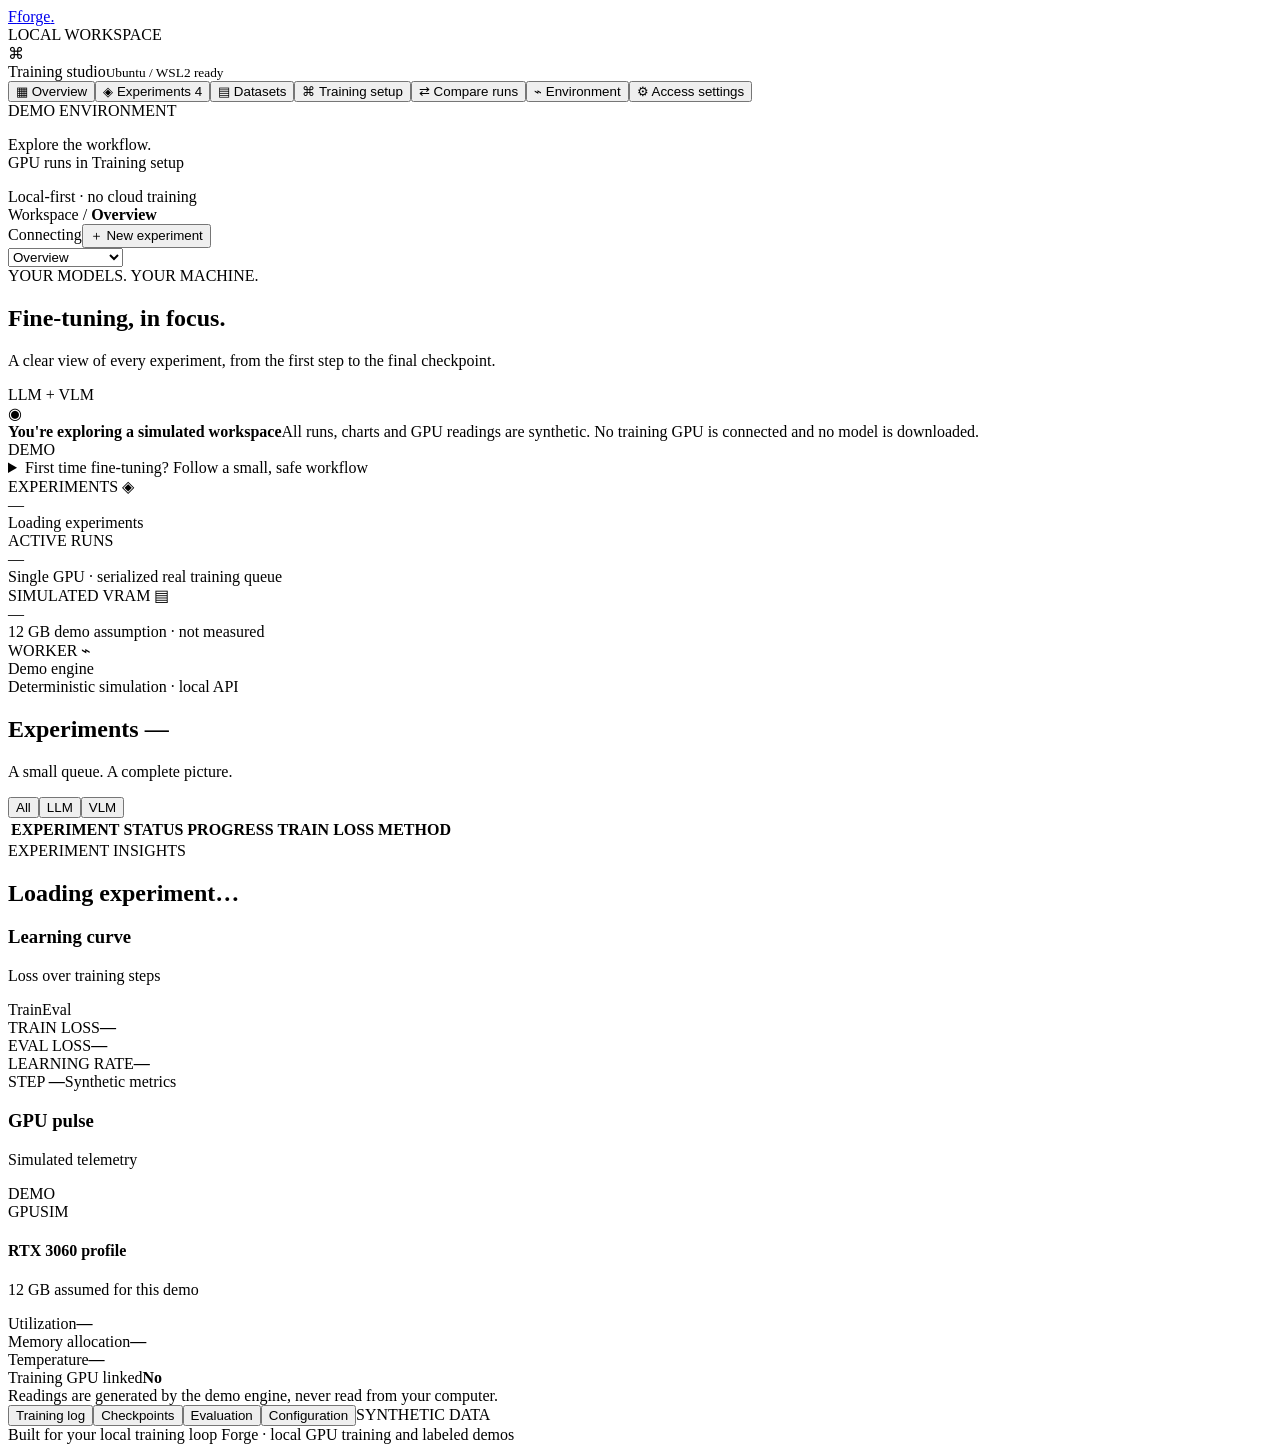
==== static/index.html @ a108afd8 "Align main installation and preserve keyboard focus during refresh" ====
<!DOCTYPE html>
<html lang="en">
<head><meta charset="UTF-8"><meta name="viewport" content="width=device-width,initial-scale=1"><title>Forge Fine-tuning Dashboard</title><link rel="stylesheet" href="/style.css"><script src="/i18n.js" defer></script><script src="/app.js" defer></script><script src="/workspace.js" defer></script><script src="/training.js" defer></script></head>
<body>
<div class="app">
<aside class="sidebar"><a class="brand" href="/" aria-label="Forge home"><span class="brandmark">F</span><span>forge<span class="brand-dot">.</span></span></a><div class="workspace-label">LOCAL WORKSPACE</div><div class="workspace"><span class="machine-icon">⌘</span><div>Training studio<small>Ubuntu / WSL2 ready</small></div><span class="tiny-dot"></span></div><nav aria-label="Primary navigation"><button class="nav-item active" data-nav="overview"><span>▦</span> Overview</button><button class="nav-item" data-nav="runs"><span>◈</span> Experiments <span class="nav-count" id="nav-count">4</span></button><button class="nav-item" data-nav="datasets"><span>▤</span> Datasets</button><button class="nav-item" data-nav="recipes"><span>⌘</span> Training setup</button><button class="nav-item" data-nav="compare"><span>⇄</span> Compare runs</button><button class="nav-item" data-nav="environment"><span>⌁</span> Environment</button><button class="nav-item" data-nav="settings"><span>⚙</span> Access settings</button></nav><div class="sidebar-bottom"><div class="demo-tag">DEMO ENVIRONMENT</div><p>Explore the workflow.<br>GPU runs in Training setup</p><div class="local-badge"><span class="tiny-dot"></span> Local-first · no cloud training</div></div></aside>
<main>
<header class="topbar"><div class="breadcrumbs">Workspace <span>/</span> <strong>Overview</strong></div><div class="topbar-right"><span class="connection" id="connection"><i></i> Connecting</span><button id="new-run" class="button primary"><span>＋</span> New experiment</button></div></header>
<div class="content"><div class="mobile-nav" aria-label="Workspace views"><select id="mobile-view" aria-label="Workspace views"><option value="overview">Overview</option><option value="runs">Experiments</option><option value="datasets">Datasets</option><option value="recipes">Training setup</option><option value="compare">Compare runs</option><option value="environment">Environment</option><option value="settings">Access settings</option></select></div>
<section class="page-heading"><div><div class="eyebrow">YOUR MODELS. YOUR MACHINE.</div><h1>Fine-tuning, in focus<span>.</span></h1><p>A clear view of every experiment, from the first step to the final checkpoint.</p></div><div class="heading-badge">LLM <span>+</span> VLM</div></section>
<div class="demo-notice" role="note"><span class="notice-icon">◉</span><div><strong>You're exploring a simulated workspace</strong><span>All runs, charts and GPU readings are synthetic. No training GPU is connected and no model is downloaded.</span></div><span class="pill demo">DEMO</span></div>
<div id="workspace-alerts" class="workspace-alerts" hidden></div>
<details class="beginner-guide"><summary>First time fine-tuning? Follow a small, safe workflow</summary><div class="guided-steps"><button data-guide-view="datasets"><b>01 · Data</b><span>Validate a few JSONL examples</span></button><button data-guide-view="recipes"><b>02 · Model</b><span>Pick a small compatible label</span></button><button data-guide-view="recipes"><b>03 · Config</b><span>Use a preset and dry-run</span></button><button data-guide-view="runs"><b>04 · Run</b><span>Try the synthetic queue</span></button><button data-guide-view="compare"><b>05 · Evaluate</b><span>Compare demo eval loss</span></button></div><p>Save and split a dataset, then use Training setup to launch an installed local GPU recipe. Demo experiments remain synthetic.</p></details>
<section class="summary-grid" aria-label="Workspace summary"><article class="summary-card"><div class="card-label">EXPERIMENTS <span>◈</span></div><div class="summary-number" id="summary-total">—</div><div class="card-caption" id="summary-caption">Loading experiments</div></article><article class="summary-card"><div class="card-label">ACTIVE RUNS <span class="live-dot"></span></div><div class="summary-number" id="summary-active">—</div><div class="card-caption">Single GPU · serialized real training queue</div></article><article class="summary-card"><div class="card-label"><span id="gpu-source-label">SIMULATED VRAM</span> <span>▤</span></div><div class="summary-number" id="summary-vram">—</div><div class="meter"><span id="vram-bar"></span></div><div class="card-caption"><span id="gpu-source-caption">12 GB demo assumption · not measured</span></div></article><article class="summary-card"><div class="card-label">WORKER <span>⌁</span></div><div class="summary-number worker-value">Demo engine</div><div class="card-caption"><span class="tiny-dot"></span> <span id="worker-caption">Deterministic simulation · local API</span></div></article></section>
<section class="experiments panel" id="experiments"><div class="panel-heading"><div><h2>Experiments <span id="experiment-count" class="count-badge">—</span></h2><p>A small queue. A complete picture.</p></div><div class="filter-group" role="group" aria-label="Filter experiments"><button class="filter active" data-filter="all">All</button><button class="filter" data-filter="LLM">LLM</button><button class="filter" data-filter="VLM">VLM</button></div></div><div class="runs-scroll"><table><thead><tr><th>EXPERIMENT</th><th>STATUS</th><th>PROGRESS</th><th>TRAIN LOSS</th><th>METHOD</th><th></th></tr></thead><tbody id="runs-body"></tbody></table></div><div id="no-runs" class="empty" hidden>No experiments in this view yet</div></section>
<section class="detail-area" id="run-detail" aria-label="Selected experiment">
<div class="detail-title"><div><div class="eyebrow">EXPERIMENT INSIGHTS</div><h2 id="selected-title">Loading experiment…</h2><p id="selected-subtitle"></p></div><div class="run-controls" id="run-controls"></div></div>
<div id="run-error" class="run-error" hidden></div>
<div class="detail-grid"><div class="panel loss-panel"><div class="chart-heading"><div><h3>Learning curve</h3><p>Loss over training steps</p></div><div class="legend"><span><i class="purple"></i>Train</span><span><i class="mint"></i>Eval</span></div></div><div class="chart-stats"><div><span>TRAIN LOSS</span><strong id="train-loss">—</strong></div><div><span>EVAL LOSS</span><strong id="eval-loss">—</strong></div><div><span>LEARNING RATE</span><strong id="learning-rate">—</strong></div></div><div id="loss-chart" class="chart" aria-label="Training and evaluation loss chart"></div><div class="chart-foot"><span>STEP <strong id="current-step">—</strong></span><span id="chart-context">Synthetic metrics</span></div></div><aside class="panel gpu-panel"><div class="chart-heading"><div><h3>GPU pulse</h3><p id="gpu-telemetry-label">Simulated telemetry</p></div><span class="pill demo small" id="gpu-mode">DEMO</span></div><div class="gpu-illustration"><div class="chip"><div class="chip-core">GPU<span id="gpu-chip-mode">SIM</span></div></div><div><h4 id="gpu-model-label">RTX 3060 profile</h4><p id="gpu-memory-note">12 GB assumed for this demo</p></div></div><div class="telemetry-row"><span>Utilization</span><strong id="gpu-util">—</strong></div><div class="meter telemetry-meter"><span id="gpu-util-bar"></span></div><div class="telemetry-row"><span>Memory allocation</span><strong id="gpu-memory">—</strong></div><div class="meter telemetry-meter mint-meter"><span id="gpu-memory-bar"></span></div><div class="gpu-footer"><div><span>Temperature</span><strong id="gpu-temp">—</strong></div><div><span>Training GPU linked</span><strong class="not-connected" id="gpu-linked">No</strong></div></div><div class="gpu-disclaimer" id="gpu-disclaimer">Readings are generated by the demo engine, never read from your computer.</div></aside></div>
<div class="panel run-data"><div class="tabs" role="tablist" aria-label="Experiment data"><button class="tab active" data-tab="logs" role="tab" aria-selected="true">Training log <span id="log-count"></span></button><button class="tab" data-tab="checkpoints" role="tab" aria-selected="false">Checkpoints</button><button class="tab" data-tab="evaluation" role="tab" aria-selected="false">Evaluation</button><button class="tab" data-tab="configuration" role="tab" aria-selected="false">Configuration</button><span class="data-badge">SYNTHETIC DATA</span></div><div id="tab-content" role="tabpanel" aria-labelledby="tab-logs" tabindex="0"></div></div>
</section>
<section id="workspace-view" class="panel feature-view" hidden></section>
<section id="worker-info" class="panel worker-info" hidden><h2>Connect a local worker</h2><p>Use the installed local CUDA worker from Training setup. Real runs report measured losses and save adapter checkpoints.</p><div class="worker-steps"><div><span>01</span><h3>Prepare locally</h3><p>Confirm VRAM, NVIDIA driver and CUDA support on the training computer.</p></div><div><span>02</span><h3>Use a typed adapter</h3><p>No shell command input. Restrict datasets and outputs to approved local roots.</p></div><div><span>03</span><h3>Keep access private</h3><p>Loopback by default. Authentication and authorization are required before any remote access.</p></div></div><p class="worker-planned">Local LLM/VLM LoRA and QLoRA training is supported. Remote workers and multi-GPU scheduling are not implemented.</p></section>
<footer>Built for your local training loop <span>Forge · local GPU training and labeled demos</span></footer>
</div></main></div>
<dialog id="run-dialog" aria-labelledby="run-dialog-title"><form id="run-form"><div class="modal-heading"><div><div class="eyebrow">NEW EXPERIMENT</div><h2 id="run-dialog-title">Make room for an idea.</h2></div><button type="button" class="icon-button" id="close-dialog" aria-label="Close dialog">×</button></div><p class="modal-note">Create a simulated run. This does not download a model or start real training.</p><label>Experiment name<input name="name" required maxlength="80" value="instruction-lora-v2"></label><div class="form-grid"><label>Model type<select name="kind"><option value="LLM">LLM · text</option><option value="VLM">VLM · vision + text</option></select></label><label>Base model<select name="model"><option value="demo/llm-3b">Demo LLM · 3B</option><option value="demo/llm-7b">Demo LLM · 7B</option><option value="demo/vlm-3b">Demo VLM · 3B</option></select></label></div><label>Dataset alias<input name="dataset" required value="synthetic-instructions" maxlength="120"><small>A label only. No files are accessed or uploaded.</small></label><div class="form-grid three"><label>Learning rate<input name="learning_rate" type="number" value="0.0002" min="0.0000001" max="0.1" step="any" required></label><label>Batch size<input name="batch_size" type="number" value="1" min="1" max="32" required></label><label>LoRA rank<input name="lora_rank" type="number" value="16" min="1" max="128" required></label><label>Epochs<input name="epochs" type="number" value="3" min="1" max="20" required></label><label>Grad. accumulation<input name="gradient_accumulation" type="number" value="8" min="1" max="128" required></label><label>Demo steps<input name="max_steps" type="number" value="300" min="10" max="2000" required></label></div><label>Demo scenario<select name="failure_mode"><option value="none">Normal completion</option><option value="oom">Simulated out-of-memory failure</option></select></label><div class="form-error" id="form-error" role="alert" hidden></div><div class="modal-footer"><button type="button" class="button secondary" id="cancel-dialog">Cancel</button><button class="button primary" type="submit">Create demo run <span>↗</span></button></div></form></dialog>
<dialog id="login-dialog" aria-labelledby="login-dialog-title"><form id="login-form"><div class="modal-heading"><div><div class="eyebrow">LOCAL WORKSPACE ACCESS</div><h2 id="login-dialog-title">Sign in to Forge.</h2></div><button type="button" id="close-login" class="icon-button" aria-label="Close sign-in">×</button></div><p class="modal-note">Initial admin/admin is for local setup only. LAN stays locked until the password is changed locally.</p><label>Username<input name="username" value="admin" autocomplete="username" required></label><label>Password<input name="password" type="password" autocomplete="current-password" required></label><div id="login-error" class="form-error" role="alert" hidden></div><div class="modal-footer"><button class="button primary" type="submit">Sign in</button></div></form></dialog>
<div id="toast" class="toast" role="status" hidden></div>
</body></html>
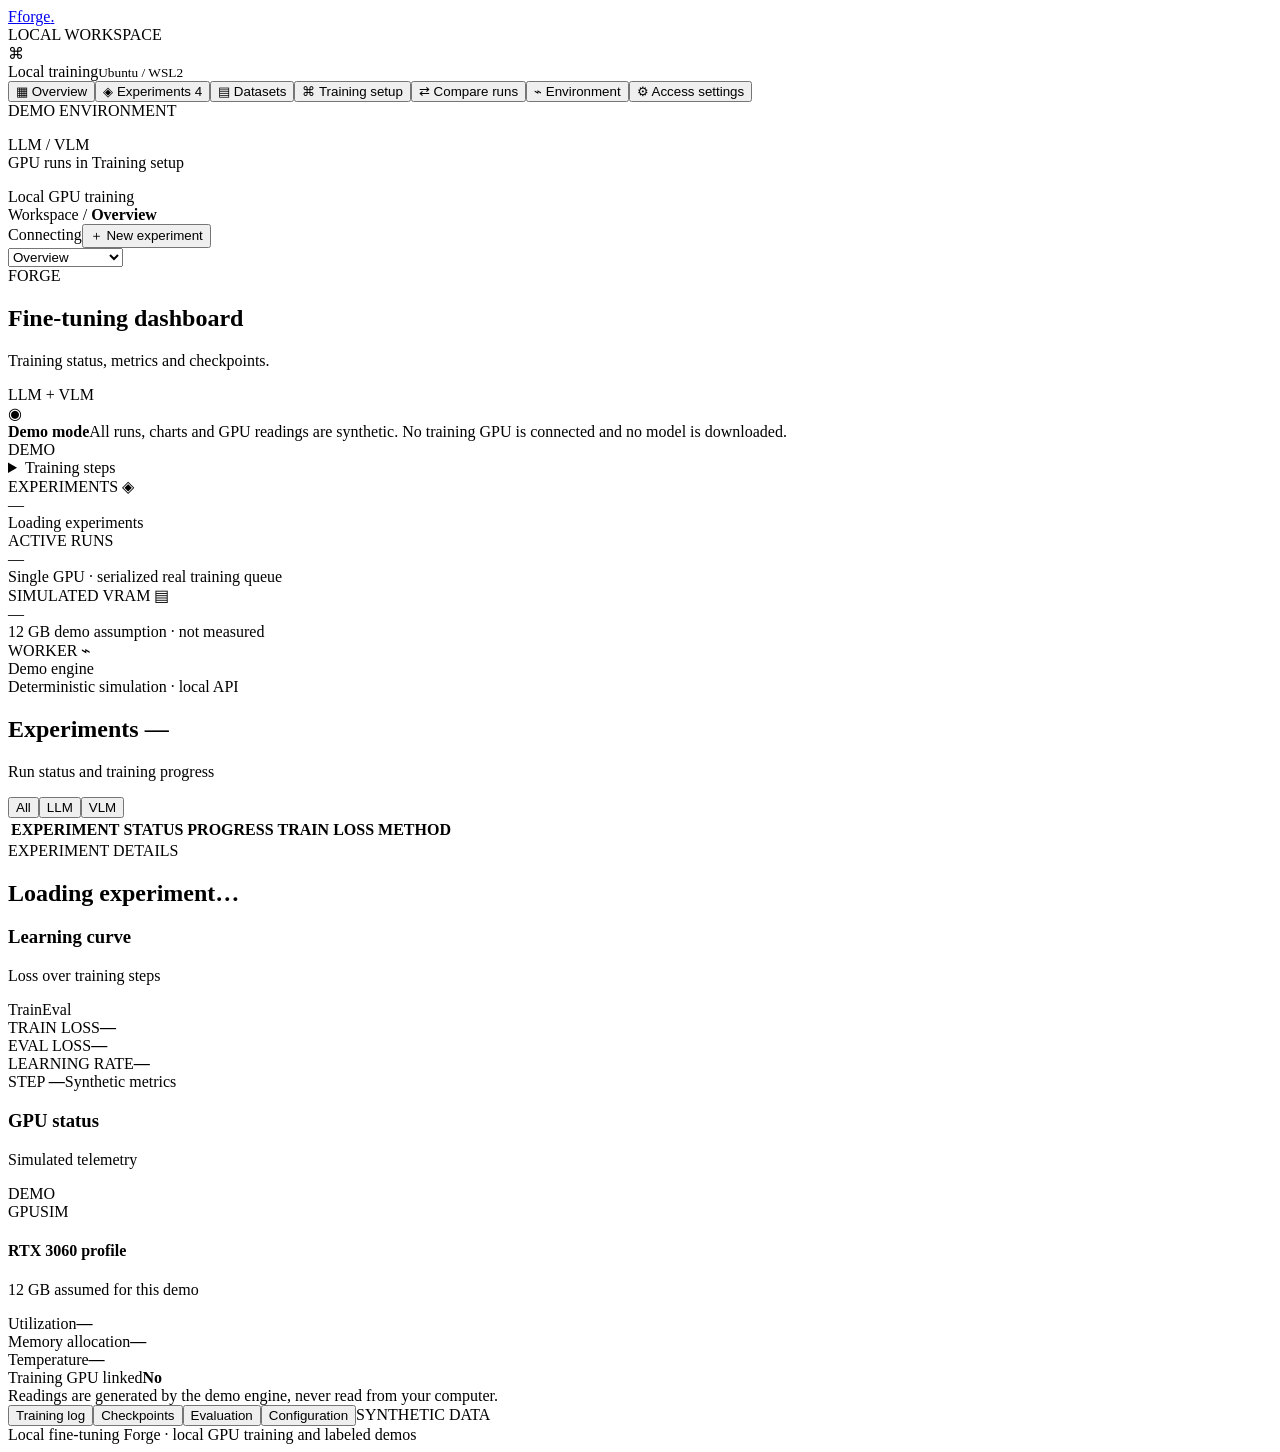
==== commit 69ad6b17: "Simplify dashboard labels and bilingual interface copy" ====
--- a/static/index.html
+++ b/static/index.html
@@ -3,27 +3,27 @@
 <head><meta charset="UTF-8"><meta name="viewport" content="width=device-width,initial-scale=1"><title>Forge Fine-tuning Dashboard</title><link rel="stylesheet" href="/style.css"><script src="/i18n.js" defer></script><script src="/app.js" defer></script><script src="/workspace.js" defer></script><script src="/training.js" defer></script></head>
 <body>
 <div class="app">
-<aside class="sidebar"><a class="brand" href="/" aria-label="Forge home"><span class="brandmark">F</span><span>forge<span class="brand-dot">.</span></span></a><div class="workspace-label">LOCAL WORKSPACE</div><div class="workspace"><span class="machine-icon">⌘</span><div>Training studio<small>Ubuntu / WSL2 ready</small></div><span class="tiny-dot"></span></div><nav aria-label="Primary navigation"><button class="nav-item active" data-nav="overview"><span>▦</span> Overview</button><button class="nav-item" data-nav="runs"><span>◈</span> Experiments <span class="nav-count" id="nav-count">4</span></button><button class="nav-item" data-nav="datasets"><span>▤</span> Datasets</button><button class="nav-item" data-nav="recipes"><span>⌘</span> Training setup</button><button class="nav-item" data-nav="compare"><span>⇄</span> Compare runs</button><button class="nav-item" data-nav="environment"><span>⌁</span> Environment</button><button class="nav-item" data-nav="settings"><span>⚙</span> Access settings</button></nav><div class="sidebar-bottom"><div class="demo-tag">DEMO ENVIRONMENT</div><p>Explore the workflow.<br>GPU runs in Training setup</p><div class="local-badge"><span class="tiny-dot"></span> Local-first · no cloud training</div></div></aside>
+<aside class="sidebar"><a class="brand" href="/" aria-label="Forge home"><span class="brandmark">F</span><span>forge<span class="brand-dot">.</span></span></a><div class="workspace-label">LOCAL WORKSPACE</div><div class="workspace"><span class="machine-icon">⌘</span><div>Local training<small>Ubuntu / WSL2</small></div><span class="tiny-dot"></span></div><nav aria-label="Primary navigation"><button class="nav-item active" data-nav="overview" aria-current="page"><span>▦</span> Overview</button><button class="nav-item" data-nav="runs"><span>◈</span> Experiments <span class="nav-count" id="nav-count">4</span></button><button class="nav-item" data-nav="datasets"><span>▤</span> Datasets</button><button class="nav-item" data-nav="recipes"><span>⌘</span> Training setup</button><button class="nav-item" data-nav="compare"><span>⇄</span> Compare runs</button><button class="nav-item" data-nav="environment"><span>⌁</span> Environment</button><button class="nav-item" data-nav="settings"><span>⚙</span> Access settings</button></nav><div class="sidebar-bottom"><div class="demo-tag">DEMO ENVIRONMENT</div><p>LLM / VLM<br>GPU runs in Training setup</p><div class="local-badge"><span class="tiny-dot"></span> Local GPU training</div></div></aside>
 <main>
 <header class="topbar"><div class="breadcrumbs">Workspace <span>/</span> <strong>Overview</strong></div><div class="topbar-right"><span class="connection" id="connection"><i></i> Connecting</span><button id="new-run" class="button primary"><span>＋</span> New experiment</button></div></header>
 <div class="content"><div class="mobile-nav" aria-label="Workspace views"><select id="mobile-view" aria-label="Workspace views"><option value="overview">Overview</option><option value="runs">Experiments</option><option value="datasets">Datasets</option><option value="recipes">Training setup</option><option value="compare">Compare runs</option><option value="environment">Environment</option><option value="settings">Access settings</option></select></div>
-<section class="page-heading"><div><div class="eyebrow">YOUR MODELS. YOUR MACHINE.</div><h1>Fine-tuning, in focus<span>.</span></h1><p>A clear view of every experiment, from the first step to the final checkpoint.</p></div><div class="heading-badge">LLM <span>+</span> VLM</div></section>
-<div class="demo-notice" role="note"><span class="notice-icon">◉</span><div><strong>You're exploring a simulated workspace</strong><span>All runs, charts and GPU readings are synthetic. No training GPU is connected and no model is downloaded.</span></div><span class="pill demo">DEMO</span></div>
+<section class="page-heading"><div><div class="eyebrow">FORGE</div><h1>Fine-tuning dashboard</h1><p>Training status, metrics and checkpoints.</p></div><div class="heading-badge">LLM <span>+</span> VLM</div></section>
+<div class="demo-notice" role="note"><span class="notice-icon">◉</span><div><strong>Demo mode</strong><span>All runs, charts and GPU readings are synthetic. No training GPU is connected and no model is downloaded.</span></div><span class="pill demo">DEMO</span></div>
 <div id="workspace-alerts" class="workspace-alerts" hidden></div>
-<details class="beginner-guide"><summary>First time fine-tuning? Follow a small, safe workflow</summary><div class="guided-steps"><button data-guide-view="datasets"><b>01 · Data</b><span>Validate a few JSONL examples</span></button><button data-guide-view="recipes"><b>02 · Model</b><span>Pick a small compatible label</span></button><button data-guide-view="recipes"><b>03 · Config</b><span>Use a preset and dry-run</span></button><button data-guide-view="runs"><b>04 · Run</b><span>Try the synthetic queue</span></button><button data-guide-view="compare"><b>05 · Evaluate</b><span>Compare demo eval loss</span></button></div><p>Save and split a dataset, then use Training setup to launch an installed local GPU recipe. Demo experiments remain synthetic.</p></details>
+<details class="beginner-guide"><summary>Training steps</summary><div class="guided-steps"><button data-guide-view="datasets"><b>01 · Data</b><span>Validate and split JSONL</span></button><button data-guide-view="recipes"><b>02 · Model</b><span>Select a model</span></button><button data-guide-view="recipes"><b>03 · Config</b><span>Configure and validate</span></button><button data-guide-view="runs"><b>04 · Run</b><span>View experiment status</span></button><button data-guide-view="compare"><b>05 · Evaluate</b><span>Compare validation loss</span></button></div><p>GPU training uses a saved, split dataset and an installed model. Demo runs use synthetic data.</p></details>
 <section class="summary-grid" aria-label="Workspace summary"><article class="summary-card"><div class="card-label">EXPERIMENTS <span>◈</span></div><div class="summary-number" id="summary-total">—</div><div class="card-caption" id="summary-caption">Loading experiments</div></article><article class="summary-card"><div class="card-label">ACTIVE RUNS <span class="live-dot"></span></div><div class="summary-number" id="summary-active">—</div><div class="card-caption">Single GPU · serialized real training queue</div></article><article class="summary-card"><div class="card-label"><span id="gpu-source-label">SIMULATED VRAM</span> <span>▤</span></div><div class="summary-number" id="summary-vram">—</div><div class="meter"><span id="vram-bar"></span></div><div class="card-caption"><span id="gpu-source-caption">12 GB demo assumption · not measured</span></div></article><article class="summary-card"><div class="card-label">WORKER <span>⌁</span></div><div class="summary-number worker-value">Demo engine</div><div class="card-caption"><span class="tiny-dot"></span> <span id="worker-caption">Deterministic simulation · local API</span></div></article></section>
-<section class="experiments panel" id="experiments"><div class="panel-heading"><div><h2>Experiments <span id="experiment-count" class="count-badge">—</span></h2><p>A small queue. A complete picture.</p></div><div class="filter-group" role="group" aria-label="Filter experiments"><button class="filter active" data-filter="all">All</button><button class="filter" data-filter="LLM">LLM</button><button class="filter" data-filter="VLM">VLM</button></div></div><div class="runs-scroll"><table><thead><tr><th>EXPERIMENT</th><th>STATUS</th><th>PROGRESS</th><th>TRAIN LOSS</th><th>METHOD</th><th></th></tr></thead><tbody id="runs-body"></tbody></table></div><div id="no-runs" class="empty" hidden>No experiments in this view yet</div></section>
+<section class="experiments panel" id="experiments"><div class="panel-heading"><div><h2>Experiments <span id="experiment-count" class="count-badge">—</span></h2><p>Run status and training progress</p></div><div class="filter-group" role="group" aria-label="Filter experiments"><button class="filter active" data-filter="all">All</button><button class="filter" data-filter="LLM">LLM</button><button class="filter" data-filter="VLM">VLM</button></div></div><div class="runs-scroll"><table><thead><tr><th>EXPERIMENT</th><th>STATUS</th><th>PROGRESS</th><th>TRAIN LOSS</th><th>METHOD</th><th></th></tr></thead><tbody id="runs-body"></tbody></table></div><div id="no-runs" class="empty" hidden>No experiments in this view yet</div></section>
 <section class="detail-area" id="run-detail" aria-label="Selected experiment">
-<div class="detail-title"><div><div class="eyebrow">EXPERIMENT INSIGHTS</div><h2 id="selected-title">Loading experiment…</h2><p id="selected-subtitle"></p></div><div class="run-controls" id="run-controls"></div></div>
+<div class="detail-title"><div><div class="eyebrow">EXPERIMENT DETAILS</div><h2 id="selected-title">Loading experiment…</h2><p id="selected-subtitle"></p></div><div class="run-controls" id="run-controls"></div></div>
 <div id="run-error" class="run-error" hidden></div>
-<div class="detail-grid"><div class="panel loss-panel"><div class="chart-heading"><div><h3>Learning curve</h3><p>Loss over training steps</p></div><div class="legend"><span><i class="purple"></i>Train</span><span><i class="mint"></i>Eval</span></div></div><div class="chart-stats"><div><span>TRAIN LOSS</span><strong id="train-loss">—</strong></div><div><span>EVAL LOSS</span><strong id="eval-loss">—</strong></div><div><span>LEARNING RATE</span><strong id="learning-rate">—</strong></div></div><div id="loss-chart" class="chart" aria-label="Training and evaluation loss chart"></div><div class="chart-foot"><span>STEP <strong id="current-step">—</strong></span><span id="chart-context">Synthetic metrics</span></div></div><aside class="panel gpu-panel"><div class="chart-heading"><div><h3>GPU pulse</h3><p id="gpu-telemetry-label">Simulated telemetry</p></div><span class="pill demo small" id="gpu-mode">DEMO</span></div><div class="gpu-illustration"><div class="chip"><div class="chip-core">GPU<span id="gpu-chip-mode">SIM</span></div></div><div><h4 id="gpu-model-label">RTX 3060 profile</h4><p id="gpu-memory-note">12 GB assumed for this demo</p></div></div><div class="telemetry-row"><span>Utilization</span><strong id="gpu-util">—</strong></div><div class="meter telemetry-meter"><span id="gpu-util-bar"></span></div><div class="telemetry-row"><span>Memory allocation</span><strong id="gpu-memory">—</strong></div><div class="meter telemetry-meter mint-meter"><span id="gpu-memory-bar"></span></div><div class="gpu-footer"><div><span>Temperature</span><strong id="gpu-temp">—</strong></div><div><span>Training GPU linked</span><strong class="not-connected" id="gpu-linked">No</strong></div></div><div class="gpu-disclaimer" id="gpu-disclaimer">Readings are generated by the demo engine, never read from your computer.</div></aside></div>
+<div class="detail-grid"><div class="panel loss-panel"><div class="chart-heading"><div><h3>Learning curve</h3><p>Loss over training steps</p></div><div class="legend"><span><i class="purple"></i>Train</span><span><i class="mint"></i>Eval</span></div></div><div class="chart-stats"><div><span>TRAIN LOSS</span><strong id="train-loss">—</strong></div><div><span>EVAL LOSS</span><strong id="eval-loss">—</strong></div><div><span>LEARNING RATE</span><strong id="learning-rate">—</strong></div></div><div id="loss-chart" class="chart" aria-label="Training and evaluation loss chart"></div><div class="chart-foot"><span>STEP <strong id="current-step">—</strong></span><span id="chart-context">Synthetic metrics</span></div></div><aside class="panel gpu-panel"><div class="chart-heading"><div><h3>GPU status</h3><p id="gpu-telemetry-label">Simulated telemetry</p></div><span class="pill demo small" id="gpu-mode">DEMO</span></div><div class="gpu-illustration"><div class="chip"><div class="chip-core">GPU<span id="gpu-chip-mode">SIM</span></div></div><div><h4 id="gpu-model-label">RTX 3060 profile</h4><p id="gpu-memory-note">12 GB assumed for this demo</p></div></div><div class="telemetry-row"><span>Utilization</span><strong id="gpu-util">—</strong></div><div class="meter telemetry-meter"><span id="gpu-util-bar"></span></div><div class="telemetry-row"><span>Memory allocation</span><strong id="gpu-memory">—</strong></div><div class="meter telemetry-meter mint-meter"><span id="gpu-memory-bar"></span></div><div class="gpu-footer"><div><span>Temperature</span><strong id="gpu-temp">—</strong></div><div><span>Training GPU linked</span><strong class="not-connected" id="gpu-linked">No</strong></div></div><div class="gpu-disclaimer" id="gpu-disclaimer">Readings are generated by the demo engine, never read from your computer.</div></aside></div>
 <div class="panel run-data"><div class="tabs" role="tablist" aria-label="Experiment data"><button class="tab active" data-tab="logs" role="tab" aria-selected="true">Training log <span id="log-count"></span></button><button class="tab" data-tab="checkpoints" role="tab" aria-selected="false">Checkpoints</button><button class="tab" data-tab="evaluation" role="tab" aria-selected="false">Evaluation</button><button class="tab" data-tab="configuration" role="tab" aria-selected="false">Configuration</button><span class="data-badge">SYNTHETIC DATA</span></div><div id="tab-content" role="tabpanel" aria-labelledby="tab-logs" tabindex="0"></div></div>
 </section>
 <section id="workspace-view" class="panel feature-view" hidden></section>
-<section id="worker-info" class="panel worker-info" hidden><h2>Connect a local worker</h2><p>Use the installed local CUDA worker from Training setup. Real runs report measured losses and save adapter checkpoints.</p><div class="worker-steps"><div><span>01</span><h3>Prepare locally</h3><p>Confirm VRAM, NVIDIA driver and CUDA support on the training computer.</p></div><div><span>02</span><h3>Use a typed adapter</h3><p>No shell command input. Restrict datasets and outputs to approved local roots.</p></div><div><span>03</span><h3>Keep access private</h3><p>Loopback by default. Authentication and authorization are required before any remote access.</p></div></div><p class="worker-planned">Local LLM/VLM LoRA and QLoRA training is supported. Remote workers and multi-GPU scheduling are not implemented.</p></section>
-<footer>Built for your local training loop <span>Forge · local GPU training and labeled demos</span></footer>
+<section id="worker-info" class="panel worker-info" hidden><h2>Local training worker</h2><p>Use the installed local CUDA worker from Training setup. Real runs report measured losses and save adapter checkpoints.</p><div class="worker-steps"><div><span>01</span><h3>GPU requirements</h3><p>Confirm VRAM, NVIDIA driver and CUDA support on the training computer.</p></div><div><span>02</span><h3>Dataset and output paths</h3><p>No shell command input. Restrict datasets and outputs to approved local roots.</p></div><div><span>03</span><h3>Access permissions</h3><p>Loopback by default. Authentication and authorization are required before any remote access.</p></div></div><p class="worker-planned">Local LLM/VLM LoRA and QLoRA training is supported. Remote workers and multi-GPU scheduling are not implemented.</p></section>
+<footer>Local fine-tuning <span>Forge · local GPU training and labeled demos</span></footer>
 </div></main></div>
-<dialog id="run-dialog" aria-labelledby="run-dialog-title"><form id="run-form"><div class="modal-heading"><div><div class="eyebrow">NEW EXPERIMENT</div><h2 id="run-dialog-title">Make room for an idea.</h2></div><button type="button" class="icon-button" id="close-dialog" aria-label="Close dialog">×</button></div><p class="modal-note">Create a simulated run. This does not download a model or start real training.</p><label>Experiment name<input name="name" required maxlength="80" value="instruction-lora-v2"></label><div class="form-grid"><label>Model type<select name="kind"><option value="LLM">LLM · text</option><option value="VLM">VLM · vision + text</option></select></label><label>Base model<select name="model"><option value="demo/llm-3b">Demo LLM · 3B</option><option value="demo/llm-7b">Demo LLM · 7B</option><option value="demo/vlm-3b">Demo VLM · 3B</option></select></label></div><label>Dataset alias<input name="dataset" required value="synthetic-instructions" maxlength="120"><small>A label only. No files are accessed or uploaded.</small></label><div class="form-grid three"><label>Learning rate<input name="learning_rate" type="number" value="0.0002" min="0.0000001" max="0.1" step="any" required></label><label>Batch size<input name="batch_size" type="number" value="1" min="1" max="32" required></label><label>LoRA rank<input name="lora_rank" type="number" value="16" min="1" max="128" required></label><label>Epochs<input name="epochs" type="number" value="3" min="1" max="20" required></label><label>Grad. accumulation<input name="gradient_accumulation" type="number" value="8" min="1" max="128" required></label><label>Demo steps<input name="max_steps" type="number" value="300" min="10" max="2000" required></label></div><label>Demo scenario<select name="failure_mode"><option value="none">Normal completion</option><option value="oom">Simulated out-of-memory failure</option></select></label><div class="form-error" id="form-error" role="alert" hidden></div><div class="modal-footer"><button type="button" class="button secondary" id="cancel-dialog">Cancel</button><button class="button primary" type="submit">Create demo run <span>↗</span></button></div></form></dialog>
-<dialog id="login-dialog" aria-labelledby="login-dialog-title"><form id="login-form"><div class="modal-heading"><div><div class="eyebrow">LOCAL WORKSPACE ACCESS</div><h2 id="login-dialog-title">Sign in to Forge.</h2></div><button type="button" id="close-login" class="icon-button" aria-label="Close sign-in">×</button></div><p class="modal-note">Initial admin/admin is for local setup only. LAN stays locked until the password is changed locally.</p><label>Username<input name="username" value="admin" autocomplete="username" required></label><label>Password<input name="password" type="password" autocomplete="current-password" required></label><div id="login-error" class="form-error" role="alert" hidden></div><div class="modal-footer"><button class="button primary" type="submit">Sign in</button></div></form></dialog>
+<dialog id="run-dialog" aria-labelledby="run-dialog-title"><form id="run-form"><div class="modal-heading"><div><div class="eyebrow">NEW EXPERIMENT</div><h2 id="run-dialog-title">New demo experiment</h2></div><button type="button" class="icon-button" id="close-dialog" aria-label="Close dialog">×</button></div><p class="modal-note">Create a simulated run. This does not download a model or start real training.</p><label>Experiment name<input name="name" required maxlength="80" value="instruction-lora-v2"></label><div class="form-grid"><label>Model type<select name="kind"><option value="LLM">LLM · text</option><option value="VLM">VLM · vision + text</option></select></label><label>Base model<select name="model"><option value="demo/llm-3b">Demo LLM · 3B</option><option value="demo/llm-7b">Demo LLM · 7B</option><option value="demo/vlm-3b">Demo VLM · 3B</option></select></label></div><label>Dataset alias<input name="dataset" required value="synthetic-instructions" maxlength="120"><small>A label only. No files are accessed or uploaded.</small></label><div class="form-grid three"><label>Learning rate<input name="learning_rate" type="number" value="0.0002" min="0.0000001" max="0.1" step="any" required></label><label>Batch size<input name="batch_size" type="number" value="1" min="1" max="32" required></label><label>LoRA rank<input name="lora_rank" type="number" value="16" min="1" max="128" required></label><label>Epochs<input name="epochs" type="number" value="3" min="1" max="20" required></label><label>Grad. accumulation<input name="gradient_accumulation" type="number" value="8" min="1" max="128" required></label><label>Demo steps<input name="max_steps" type="number" value="300" min="10" max="2000" required></label></div><label>Demo scenario<select name="failure_mode"><option value="none">Normal completion</option><option value="oom">Simulated out-of-memory failure</option></select></label><div class="form-error" id="form-error" role="alert" hidden></div><div class="modal-footer"><button type="button" class="button secondary" id="cancel-dialog">Cancel</button><button class="button primary" type="submit">Create demo run <span>↗</span></button></div></form></dialog>
+<dialog id="login-dialog" aria-labelledby="login-dialog-title"><form id="login-form"><div class="modal-heading"><div><div class="eyebrow">LOCAL WORKSPACE ACCESS</div><h2 id="login-dialog-title">Forge sign-in</h2></div><button type="button" id="close-login" class="icon-button" aria-label="Close sign-in">×</button></div><p class="modal-note">Initial admin/admin is for local setup only. LAN stays locked until the password is changed locally.</p><label>Username<input name="username" value="admin" autocomplete="username" required></label><label>Password<input name="password" type="password" autocomplete="current-password" required></label><div id="login-error" class="form-error" role="alert" hidden></div><div class="modal-footer"><button class="button primary" type="submit">Sign in</button></div></form></dialog>
 <div id="toast" class="toast" role="status" hidden></div>
 </body></html>
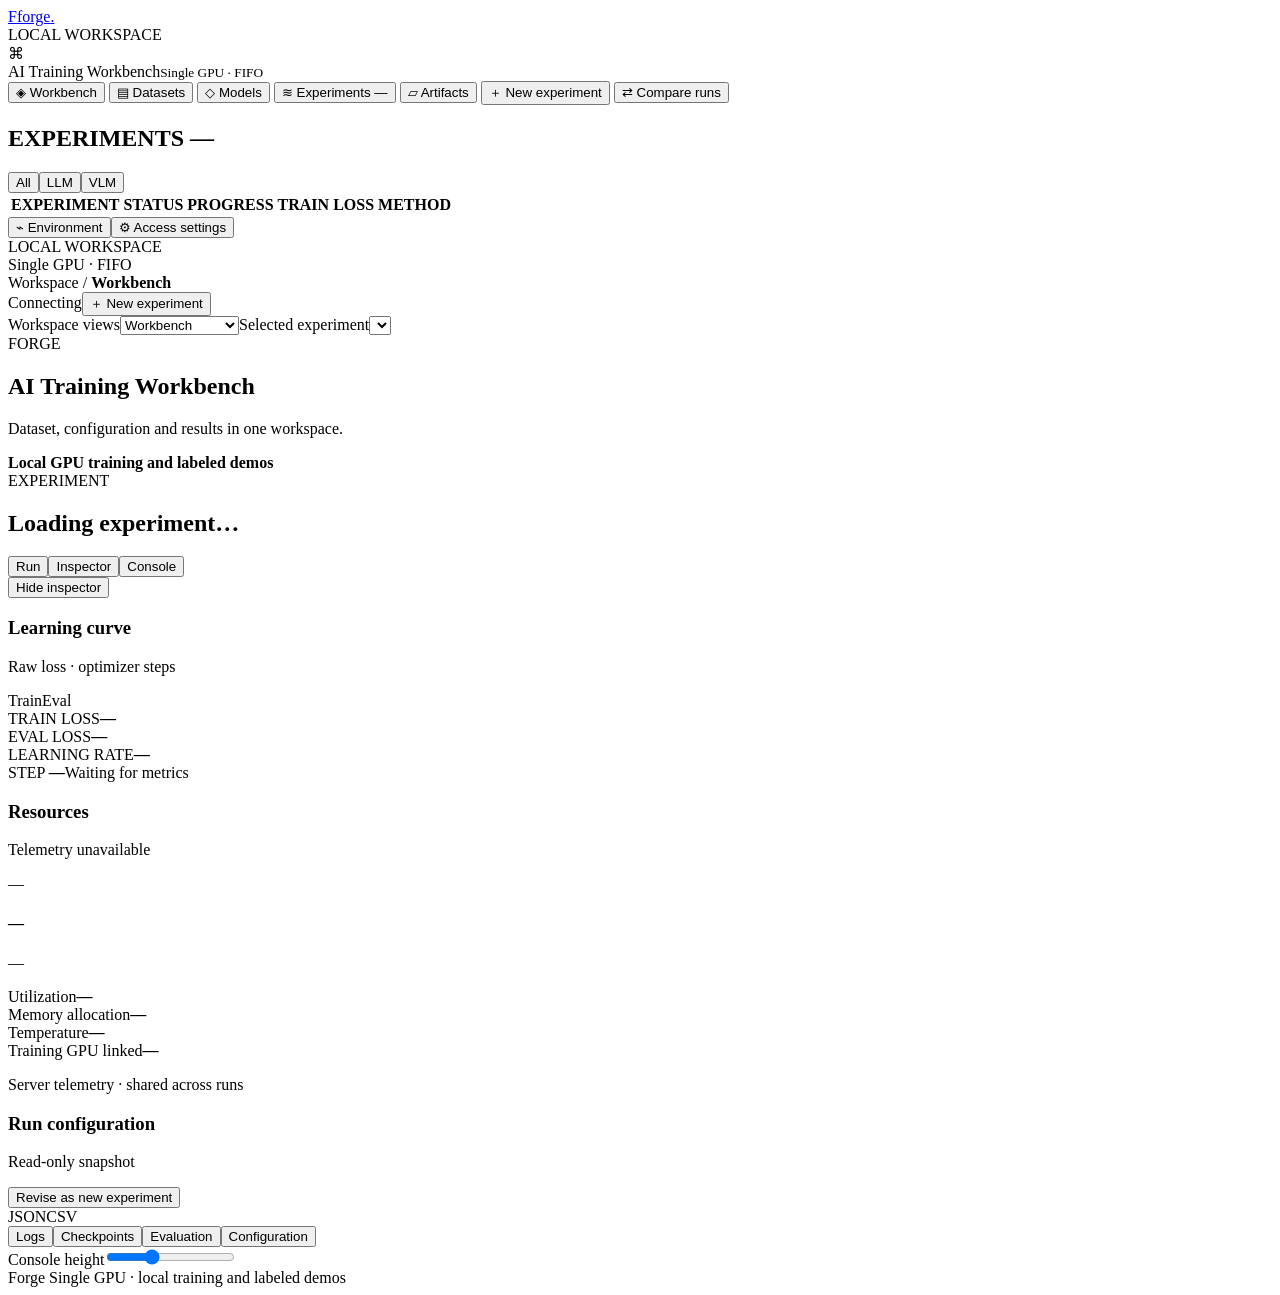
==== commit 29428180: "feat(ui): build experiment-centered AI training workbench" ====
--- a/static/index.html
+++ b/static/index.html
@@ -1,29 +1,55 @@
 <!DOCTYPE html>
 <html lang="en">
-<head><meta charset="UTF-8"><meta name="viewport" content="width=device-width,initial-scale=1"><title>Forge Fine-tuning Dashboard</title><link rel="stylesheet" href="/style.css"><script src="/i18n.js" defer></script><script src="/app.js" defer></script><script src="/workspace.js" defer></script><script src="/training.js" defer></script></head>
+<head><meta charset="UTF-8"><meta name="viewport" content="width=device-width,initial-scale=1"><title>Forge Fine-tuning Dashboard</title><link rel="stylesheet" href="/style.css"><script src="/i18n.js" defer></script><script src="/app.js" defer></script><script src="/workspace.js" defer></script><script src="/huggingface.js" defer></script><script src="/training.js" defer></script><script src="/builder.js" defer></script></head>
 <body>
 <div class="app">
-<aside class="sidebar"><a class="brand" href="/" aria-label="Forge home"><span class="brandmark">F</span><span>forge<span class="brand-dot">.</span></span></a><div class="workspace-label">LOCAL WORKSPACE</div><div class="workspace"><span class="machine-icon">⌘</span><div>Local training<small>Ubuntu / WSL2</small></div><span class="tiny-dot"></span></div><nav aria-label="Primary navigation"><button class="nav-item active" data-nav="overview" aria-current="page"><span>▦</span> Overview</button><button class="nav-item" data-nav="runs"><span>◈</span> Experiments <span class="nav-count" id="nav-count">4</span></button><button class="nav-item" data-nav="datasets"><span>▤</span> Datasets</button><button class="nav-item" data-nav="recipes"><span>⌘</span> Training setup</button><button class="nav-item" data-nav="compare"><span>⇄</span> Compare runs</button><button class="nav-item" data-nav="environment"><span>⌁</span> Environment</button><button class="nav-item" data-nav="settings"><span>⚙</span> Access settings</button></nav><div class="sidebar-bottom"><div class="demo-tag">DEMO ENVIRONMENT</div><p>LLM / VLM<br>GPU runs in Training setup</p><div class="local-badge"><span class="tiny-dot"></span> Local GPU training</div></div></aside>
+<aside class="sidebar" aria-label="Workspace explorer">
+  <a class="brand" href="/" aria-label="Forge home"><span class="brandmark">F</span><span>forge<span class="brand-dot">.</span></span></a>
+  <div class="workspace-label">LOCAL WORKSPACE</div>
+  <div class="workspace"><span class="machine-icon">⌘</span><div>AI Training Workbench<small>Single GPU · FIFO</small></div></div>
+  <nav aria-label="Primary navigation">
+    <button class="nav-item active" data-nav="overview" aria-current="page"><span>◈</span> Workbench</button>
+    <button class="nav-item" data-nav="datasets"><span>▤</span> Datasets</button>
+    <button class="nav-item" data-nav="models"><span>◇</span> Models</button>
+    <button class="nav-item" data-nav="runs"><span>≋</span> Experiments <span class="nav-count" id="nav-count">—</span></button>
+    <button class="nav-item" data-nav="artifacts"><span>▱</span> Artifacts</button>
+    <button class="nav-item" data-nav="recipes"><span>＋</span> New experiment</button>
+    <button class="nav-item" data-nav="compare"><span>⇄</span> Compare runs</button>
+  </nav>
+  <section class="experiments" id="experiments" aria-label="Experiment explorer">
+    <div class="panel-heading"><h2>EXPERIMENTS <span id="experiment-count" class="count-badge">—</span></h2></div>
+    <div class="filter-group" role="group" aria-label="Filter experiments"><button class="filter active" data-filter="all">All</button><button class="filter" data-filter="LLM">LLM</button><button class="filter" data-filter="VLM">VLM</button></div>
+    <div class="runs-scroll"><table><thead><tr><th>EXPERIMENT</th><th>STATUS</th><th>PROGRESS</th><th>TRAIN LOSS</th><th>METHOD</th><th></th></tr></thead><tbody id="runs-body"></tbody></table></div>
+    <div id="no-runs" class="empty" hidden>No experiments in this view yet</div>
+  </section>
+  <div class="sidebar-bottom"><nav aria-label="Workspace administration"><button class="nav-item" data-nav="environment"><span>⌁</span> Environment</button><button class="nav-item" data-nav="settings"><span>⚙</span> Access settings</button></nav><div class="demo-tag">LOCAL WORKSPACE</div><div class="local-badge">Single GPU · FIFO</div></div>
+</aside>
 <main>
-<header class="topbar"><div class="breadcrumbs">Workspace <span>/</span> <strong>Overview</strong></div><div class="topbar-right"><span class="connection" id="connection"><i></i> Connecting</span><button id="new-run" class="button primary"><span>＋</span> New experiment</button></div></header>
-<div class="content"><div class="mobile-nav" aria-label="Workspace views"><select id="mobile-view" aria-label="Workspace views"><option value="overview">Overview</option><option value="runs">Experiments</option><option value="datasets">Datasets</option><option value="recipes">Training setup</option><option value="compare">Compare runs</option><option value="environment">Environment</option><option value="settings">Access settings</option></select></div>
-<section class="page-heading"><div><div class="eyebrow">FORGE</div><h1>Fine-tuning dashboard</h1><p>Training status, metrics and checkpoints.</p></div><div class="heading-badge">LLM <span>+</span> VLM</div></section>
-<div class="demo-notice" role="note"><span class="notice-icon">◉</span><div><strong>Demo mode</strong><span>All runs, charts and GPU readings are synthetic. No training GPU is connected and no model is downloaded.</span></div><span class="pill demo">DEMO</span></div>
-<div id="workspace-alerts" class="workspace-alerts" hidden></div>
-<details class="beginner-guide"><summary>Training steps</summary><div class="guided-steps"><button data-guide-view="datasets"><b>01 · Data</b><span>Validate and split JSONL</span></button><button data-guide-view="recipes"><b>02 · Model</b><span>Select a model</span></button><button data-guide-view="recipes"><b>03 · Config</b><span>Configure and validate</span></button><button data-guide-view="runs"><b>04 · Run</b><span>View experiment status</span></button><button data-guide-view="compare"><b>05 · Evaluate</b><span>Compare validation loss</span></button></div><p>GPU training uses a saved, split dataset and an installed model. Demo runs use synthetic data.</p></details>
-<section class="summary-grid" aria-label="Workspace summary"><article class="summary-card"><div class="card-label">EXPERIMENTS <span>◈</span></div><div class="summary-number" id="summary-total">—</div><div class="card-caption" id="summary-caption">Loading experiments</div></article><article class="summary-card"><div class="card-label">ACTIVE RUNS <span class="live-dot"></span></div><div class="summary-number" id="summary-active">—</div><div class="card-caption">Single GPU · serialized real training queue</div></article><article class="summary-card"><div class="card-label"><span id="gpu-source-label">SIMULATED VRAM</span> <span>▤</span></div><div class="summary-number" id="summary-vram">—</div><div class="meter"><span id="vram-bar"></span></div><div class="card-caption"><span id="gpu-source-caption">12 GB demo assumption · not measured</span></div></article><article class="summary-card"><div class="card-label">WORKER <span>⌁</span></div><div class="summary-number worker-value">Demo engine</div><div class="card-caption"><span class="tiny-dot"></span> <span id="worker-caption">Deterministic simulation · local API</span></div></article></section>
-<section class="experiments panel" id="experiments"><div class="panel-heading"><div><h2>Experiments <span id="experiment-count" class="count-badge">—</span></h2><p>Run status and training progress</p></div><div class="filter-group" role="group" aria-label="Filter experiments"><button class="filter active" data-filter="all">All</button><button class="filter" data-filter="LLM">LLM</button><button class="filter" data-filter="VLM">VLM</button></div></div><div class="runs-scroll"><table><thead><tr><th>EXPERIMENT</th><th>STATUS</th><th>PROGRESS</th><th>TRAIN LOSS</th><th>METHOD</th><th></th></tr></thead><tbody id="runs-body"></tbody></table></div><div id="no-runs" class="empty" hidden>No experiments in this view yet</div></section>
-<section class="detail-area" id="run-detail" aria-label="Selected experiment">
-<div class="detail-title"><div><div class="eyebrow">EXPERIMENT DETAILS</div><h2 id="selected-title">Loading experiment…</h2><p id="selected-subtitle"></p></div><div class="run-controls" id="run-controls"></div></div>
-<div id="run-error" class="run-error" hidden></div>
-<div class="detail-grid"><div class="panel loss-panel"><div class="chart-heading"><div><h3>Learning curve</h3><p>Loss over training steps</p></div><div class="legend"><span><i class="purple"></i>Train</span><span><i class="mint"></i>Eval</span></div></div><div class="chart-stats"><div><span>TRAIN LOSS</span><strong id="train-loss">—</strong></div><div><span>EVAL LOSS</span><strong id="eval-loss">—</strong></div><div><span>LEARNING RATE</span><strong id="learning-rate">—</strong></div></div><div id="loss-chart" class="chart" aria-label="Training and evaluation loss chart"></div><div class="chart-foot"><span>STEP <strong id="current-step">—</strong></span><span id="chart-context">Synthetic metrics</span></div></div><aside class="panel gpu-panel"><div class="chart-heading"><div><h3>GPU status</h3><p id="gpu-telemetry-label">Simulated telemetry</p></div><span class="pill demo small" id="gpu-mode">DEMO</span></div><div class="gpu-illustration"><div class="chip"><div class="chip-core">GPU<span id="gpu-chip-mode">SIM</span></div></div><div><h4 id="gpu-model-label">RTX 3060 profile</h4><p id="gpu-memory-note">12 GB assumed for this demo</p></div></div><div class="telemetry-row"><span>Utilization</span><strong id="gpu-util">—</strong></div><div class="meter telemetry-meter"><span id="gpu-util-bar"></span></div><div class="telemetry-row"><span>Memory allocation</span><strong id="gpu-memory">—</strong></div><div class="meter telemetry-meter mint-meter"><span id="gpu-memory-bar"></span></div><div class="gpu-footer"><div><span>Temperature</span><strong id="gpu-temp">—</strong></div><div><span>Training GPU linked</span><strong class="not-connected" id="gpu-linked">No</strong></div></div><div class="gpu-disclaimer" id="gpu-disclaimer">Readings are generated by the demo engine, never read from your computer.</div></aside></div>
-<div class="panel run-data"><div class="tabs" role="tablist" aria-label="Experiment data"><button class="tab active" data-tab="logs" role="tab" aria-selected="true">Training log <span id="log-count"></span></button><button class="tab" data-tab="checkpoints" role="tab" aria-selected="false">Checkpoints</button><button class="tab" data-tab="evaluation" role="tab" aria-selected="false">Evaluation</button><button class="tab" data-tab="configuration" role="tab" aria-selected="false">Configuration</button><span class="data-badge">SYNTHETIC DATA</span></div><div id="tab-content" role="tabpanel" aria-labelledby="tab-logs" tabindex="0"></div></div>
-</section>
-<section id="workspace-view" class="panel feature-view" hidden></section>
-<section id="worker-info" class="panel worker-info" hidden><h2>Local training worker</h2><p>Use the installed local CUDA worker from Training setup. Real runs report measured losses and save adapter checkpoints.</p><div class="worker-steps"><div><span>01</span><h3>GPU requirements</h3><p>Confirm VRAM, NVIDIA driver and CUDA support on the training computer.</p></div><div><span>02</span><h3>Dataset and output paths</h3><p>No shell command input. Restrict datasets and outputs to approved local roots.</p></div><div><span>03</span><h3>Access permissions</h3><p>Loopback by default. Authentication and authorization are required before any remote access.</p></div></div><p class="worker-planned">Local LLM/VLM LoRA and QLoRA training is supported. Remote workers and multi-GPU scheduling are not implemented.</p></section>
-<footer>Local fine-tuning <span>Forge · local GPU training and labeled demos</span></footer>
-</div></main></div>
+  <header class="topbar"><div class="breadcrumbs">Workspace <span>/</span> <strong>Workbench</strong></div><div class="topbar-right"><span class="connection" id="connection"><i></i> Connecting</span><button id="new-run" class="button primary"><span>＋</span> New experiment</button></div></header>
+  <div class="content">
+    <div class="mobile-nav"><label>Workspace views<select id="mobile-view" aria-label="Workspace views"><option value="overview">Workbench</option><option value="runs">Experiments</option><option value="datasets">Datasets</option><option value="models">Models</option><option value="artifacts">Artifacts</option><option value="recipes">New experiment</option><option value="compare">Compare runs</option><option value="environment">Environment</option><option value="settings">Access settings</option></select></label><label id="mobile-run-label">Selected experiment<select id="mobile-run" aria-label="Selected experiment"></select></label></div>
+    <section class="page-heading"><div><div class="eyebrow">FORGE</div><h1>AI Training Workbench</h1><p>Dataset, configuration and results in one workspace.</p></div></section>
+    <div class="demo-notice" role="note"><strong>Local GPU training and labeled demos</strong></div>
+    <div id="workspace-alerts" class="workspace-alerts" hidden></div>
+    <div class="summary-grid" hidden aria-hidden="true"><span id="summary-total"></span><span id="summary-caption"></span><span id="summary-active"></span><span id="summary-vram"></span><span id="vram-bar"></span><span id="gpu-source-label"></span><span id="gpu-source-caption"></span><span class="worker-value"></span><span id="worker-caption"></span></div>
+    <section id="workbench-empty" class="empty-workbench" hidden><span aria-hidden="true">＋</span><h2>No experiment selected</h2><p>Create an experiment to connect a dataset, model and training configuration.</p><button id="empty-new" class="button primary">New experiment</button></section>
+    <section class="detail-area" id="run-detail" aria-label="Selected experiment" data-surface="run">
+      <div class="detail-title"><div class="run-heading"><div class="run-badges"><span class="eyebrow">EXPERIMENT</span><span id="run-source" class="pill"></span><span id="run-state" class="status"></span></div><h2 id="selected-title">Loading experiment…</h2><p id="selected-subtitle"></p><small id="run-observed"></small></div><div class="run-controls" id="run-controls"></div><div id="run-error" class="run-error" hidden></div></div>
+      <div class="surface-toolbar"><div class="mobile-surfaces" role="group" aria-label="Experiment surfaces"><button data-surface="run" aria-pressed="true">Run</button><button data-surface="inspector" aria-pressed="false">Inspector</button><button data-surface="console" aria-pressed="false">Console</button></div><button id="inspector-toggle" class="button secondary" aria-expanded="true" aria-controls="run-inspector">Hide inspector</button></div>
+      <div class="detail-grid">
+        <div class="panel loss-panel"><div class="chart-heading"><div><h3>Learning curve</h3><p>Raw loss · optimizer steps</p></div><div class="legend"><span><i class="purple"></i>Train</span><span><i class="mint"></i>Eval</span></div></div><div class="chart-stats"><div><span>TRAIN LOSS</span><strong id="train-loss">—</strong></div><div><span>EVAL LOSS</span><strong id="eval-loss">—</strong></div><div><span>LEARNING RATE</span><strong id="learning-rate">—</strong></div></div><div id="loss-chart" class="chart" aria-label="Training and evaluation loss chart"></div><div class="chart-foot"><span>STEP <strong id="current-step">—</strong></span><span id="chart-context">Waiting for metrics</span></div></div>
+        <aside class="panel gpu-panel" id="run-inspector" aria-label="Resource and configuration inspector"><div class="chart-heading"><div><h3>Resources</h3><p id="gpu-telemetry-label">Telemetry unavailable</p></div><span class="pill small" id="gpu-mode">—</span></div><div class="gpu-identity"><h4 id="gpu-model-label">—</h4><p id="gpu-memory-note">—</p></div><div class="telemetry-row"><span>Utilization</span><strong id="gpu-util">—</strong></div><div class="meter telemetry-meter"><span id="gpu-util-bar"></span></div><div class="telemetry-row"><span>Memory allocation</span><strong id="gpu-memory">—</strong></div><div class="meter telemetry-meter mint-meter"><span id="gpu-memory-bar"></span></div><div class="gpu-footer"><div><span>Temperature</span><strong id="gpu-temp">—</strong></div><div><span>Training GPU linked</span><strong id="gpu-linked">—</strong></div></div><p id="gpu-disclaimer" class="gpu-disclaimer"></p><p class="field-note">Server telemetry · shared across runs</p><section class="inspector-config"><h3>Run configuration</h3><p>Read-only snapshot</p><dl id="inspector-config"></dl><button id="revise-config" class="button secondary">Revise as new experiment</button><div class="feature-actions"><a id="run-export-json" class="button secondary">JSON</a><a id="run-export-csv" class="button secondary">CSV</a></div></section></aside>
+      </div>
+      <div class="panel run-data"><div class="console-heading"><div class="tabs" role="tablist" aria-label="Experiment data"><button class="tab active" data-tab="logs" role="tab" aria-selected="true">Logs <span id="log-count"></span></button><button class="tab" data-tab="checkpoints" role="tab" aria-selected="false">Checkpoints</button><button class="tab" data-tab="evaluation" role="tab" aria-selected="false">Evaluation</button><button class="tab" data-tab="configuration" role="tab" aria-selected="false">Configuration</button></div><label class="console-size">Console height<input id="console-size" type="range" min="160" max="400" step="20" value="240" aria-label="Console height"></label><span class="data-badge"></span></div><div id="tab-content" role="tabpanel" aria-labelledby="tab-logs" tabindex="0"></div></div>
+    </section>
+    <section id="workspace-view" class="panel feature-view" tabindex="-1" hidden></section>
+    <section id="worker-info" hidden></section>
+    <footer>Forge <span>Single GPU · local training and labeled demos</span></footer>
+  </div>
+</main>
+</div>
 <dialog id="run-dialog" aria-labelledby="run-dialog-title"><form id="run-form"><div class="modal-heading"><div><div class="eyebrow">NEW EXPERIMENT</div><h2 id="run-dialog-title">New demo experiment</h2></div><button type="button" class="icon-button" id="close-dialog" aria-label="Close dialog">×</button></div><p class="modal-note">Create a simulated run. This does not download a model or start real training.</p><label>Experiment name<input name="name" required maxlength="80" value="instruction-lora-v2"></label><div class="form-grid"><label>Model type<select name="kind"><option value="LLM">LLM · text</option><option value="VLM">VLM · vision + text</option></select></label><label>Base model<select name="model"><option value="demo/llm-3b">Demo LLM · 3B</option><option value="demo/llm-7b">Demo LLM · 7B</option><option value="demo/vlm-3b">Demo VLM · 3B</option></select></label></div><label>Dataset alias<input name="dataset" required value="synthetic-instructions" maxlength="120"><small>A label only. No files are accessed or uploaded.</small></label><div class="form-grid three"><label>Learning rate<input name="learning_rate" type="number" value="0.0002" min="0.0000001" max="0.1" step="any" required></label><label>Batch size<input name="batch_size" type="number" value="1" min="1" max="32" required></label><label>LoRA rank<input name="lora_rank" type="number" value="16" min="1" max="128" required></label><label>Epochs<input name="epochs" type="number" value="3" min="1" max="20" required></label><label>Grad. accumulation<input name="gradient_accumulation" type="number" value="8" min="1" max="128" required></label><label>Demo steps<input name="max_steps" type="number" value="300" min="10" max="2000" required></label></div><label>Demo scenario<select name="failure_mode"><option value="none">Normal completion</option><option value="oom">Simulated out-of-memory failure</option></select></label><div class="form-error" id="form-error" role="alert" hidden></div><div class="modal-footer"><button type="button" class="button secondary" id="cancel-dialog">Cancel</button><button class="button primary" type="submit">Create demo run <span>↗</span></button></div></form></dialog>
 <dialog id="login-dialog" aria-labelledby="login-dialog-title"><form id="login-form"><div class="modal-heading"><div><div class="eyebrow">LOCAL WORKSPACE ACCESS</div><h2 id="login-dialog-title">Forge sign-in</h2></div><button type="button" id="close-login" class="icon-button" aria-label="Close sign-in">×</button></div><p class="modal-note">Initial admin/admin is for local setup only. LAN stays locked until the password is changed locally.</p><label>Username<input name="username" value="admin" autocomplete="username" required></label><label>Password<input name="password" type="password" autocomplete="current-password" required></label><div id="login-error" class="form-error" role="alert" hidden></div><div class="modal-footer"><button class="button primary" type="submit">Sign in</button></div></form></dialog>
+<dialog id="model-dialog" aria-labelledby="model-dialog-title"><div class="modal-heading"><div><h2 id="model-dialog-title">Hugging Face models</h2></div><button type="button" id="close-model-dialog" class="icon-button" aria-label="Close model list">×</button></div><div id="model-dialog-catalog"></div></dialog>
 <div id="toast" class="toast" role="status" hidden></div>
 </body></html>
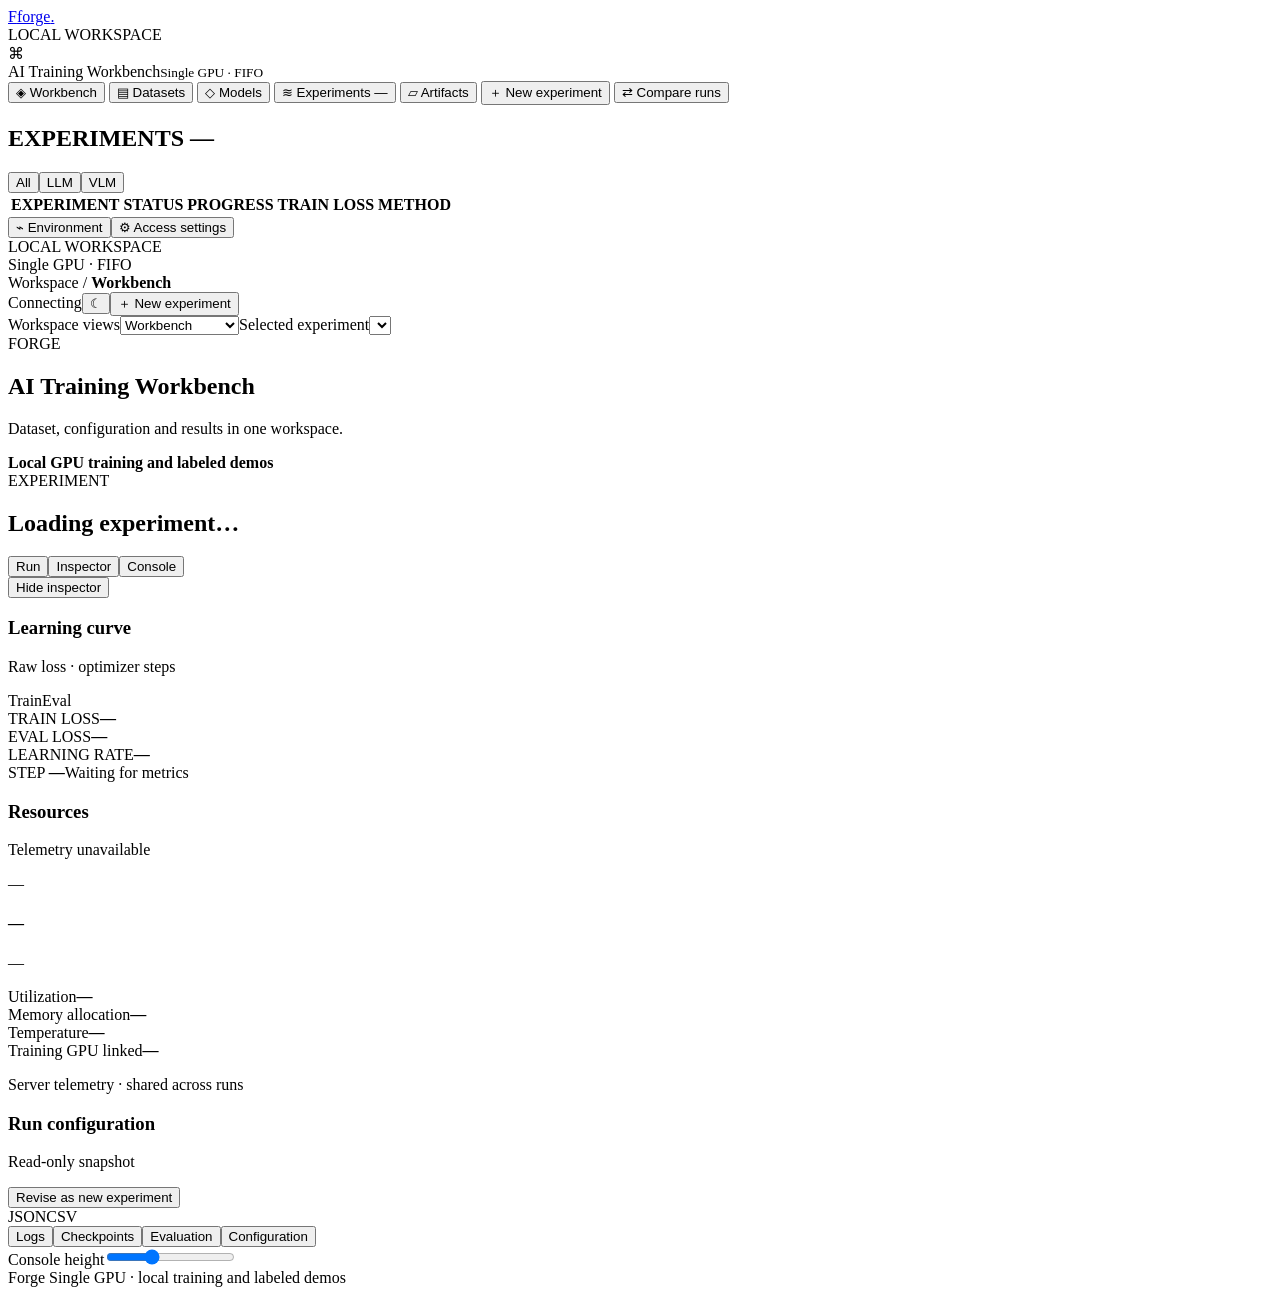
==== commit 2bf09470: "feat(ui): add persistent white and dark color modes" ====
--- a/static/index.html
+++ b/static/index.html
@@ -1,6 +1,6 @@
 <!DOCTYPE html>
 <html lang="en">
-<head><meta charset="UTF-8"><meta name="viewport" content="width=device-width,initial-scale=1"><title>Forge Fine-tuning Dashboard</title><link rel="stylesheet" href="/style.css"><script src="/i18n.js" defer></script><script src="/app.js" defer></script><script src="/workspace.js" defer></script><script src="/huggingface.js" defer></script><script src="/training.js" defer></script><script src="/builder.js" defer></script></head>
+<head><meta charset="UTF-8"><meta name="viewport" content="width=device-width,initial-scale=1"><title>Forge Fine-tuning Dashboard</title><script src="/theme.js"></script><link rel="stylesheet" href="/style.css"><script src="/i18n.js" defer></script><script src="/app.js" defer></script><script src="/workspace.js" defer></script><script src="/huggingface.js" defer></script><script src="/training.js" defer></script><script src="/builder.js" defer></script></head>
 <body>
 <div class="app">
 <aside class="sidebar" aria-label="Workspace explorer">
@@ -25,7 +25,7 @@
   <div class="sidebar-bottom"><nav aria-label="Workspace administration"><button class="nav-item" data-nav="environment"><span>⌁</span> Environment</button><button class="nav-item" data-nav="settings"><span>⚙</span> Access settings</button></nav><div class="demo-tag">LOCAL WORKSPACE</div><div class="local-badge">Single GPU · FIFO</div></div>
 </aside>
 <main>
-  <header class="topbar"><div class="breadcrumbs">Workspace <span>/</span> <strong>Workbench</strong></div><div class="topbar-right"><span class="connection" id="connection"><i></i> Connecting</span><button id="new-run" class="button primary"><span>＋</span> New experiment</button></div></header>
+  <header class="topbar"><div class="breadcrumbs">Workspace <span>/</span> <strong>Workbench</strong></div><div class="topbar-right"><span class="connection" id="connection"><i></i> Connecting</span><button id="theme-toggle" class="button theme-toggle" type="button" aria-label="Switch to dark mode" title="Switch to dark mode" aria-pressed="false">☾</button><button id="new-run" class="button primary"><span>＋</span> New experiment</button></div></header>
   <div class="content">
     <div class="mobile-nav"><label>Workspace views<select id="mobile-view" aria-label="Workspace views"><option value="overview">Workbench</option><option value="runs">Experiments</option><option value="datasets">Datasets</option><option value="models">Models</option><option value="artifacts">Artifacts</option><option value="recipes">New experiment</option><option value="compare">Compare runs</option><option value="environment">Environment</option><option value="settings">Access settings</option></select></label><label id="mobile-run-label">Selected experiment<select id="mobile-run" aria-label="Selected experiment"></select></label></div>
     <section class="page-heading"><div><div class="eyebrow">FORGE</div><h1>AI Training Workbench</h1><p>Dataset, configuration and results in one workspace.</p></div></section>
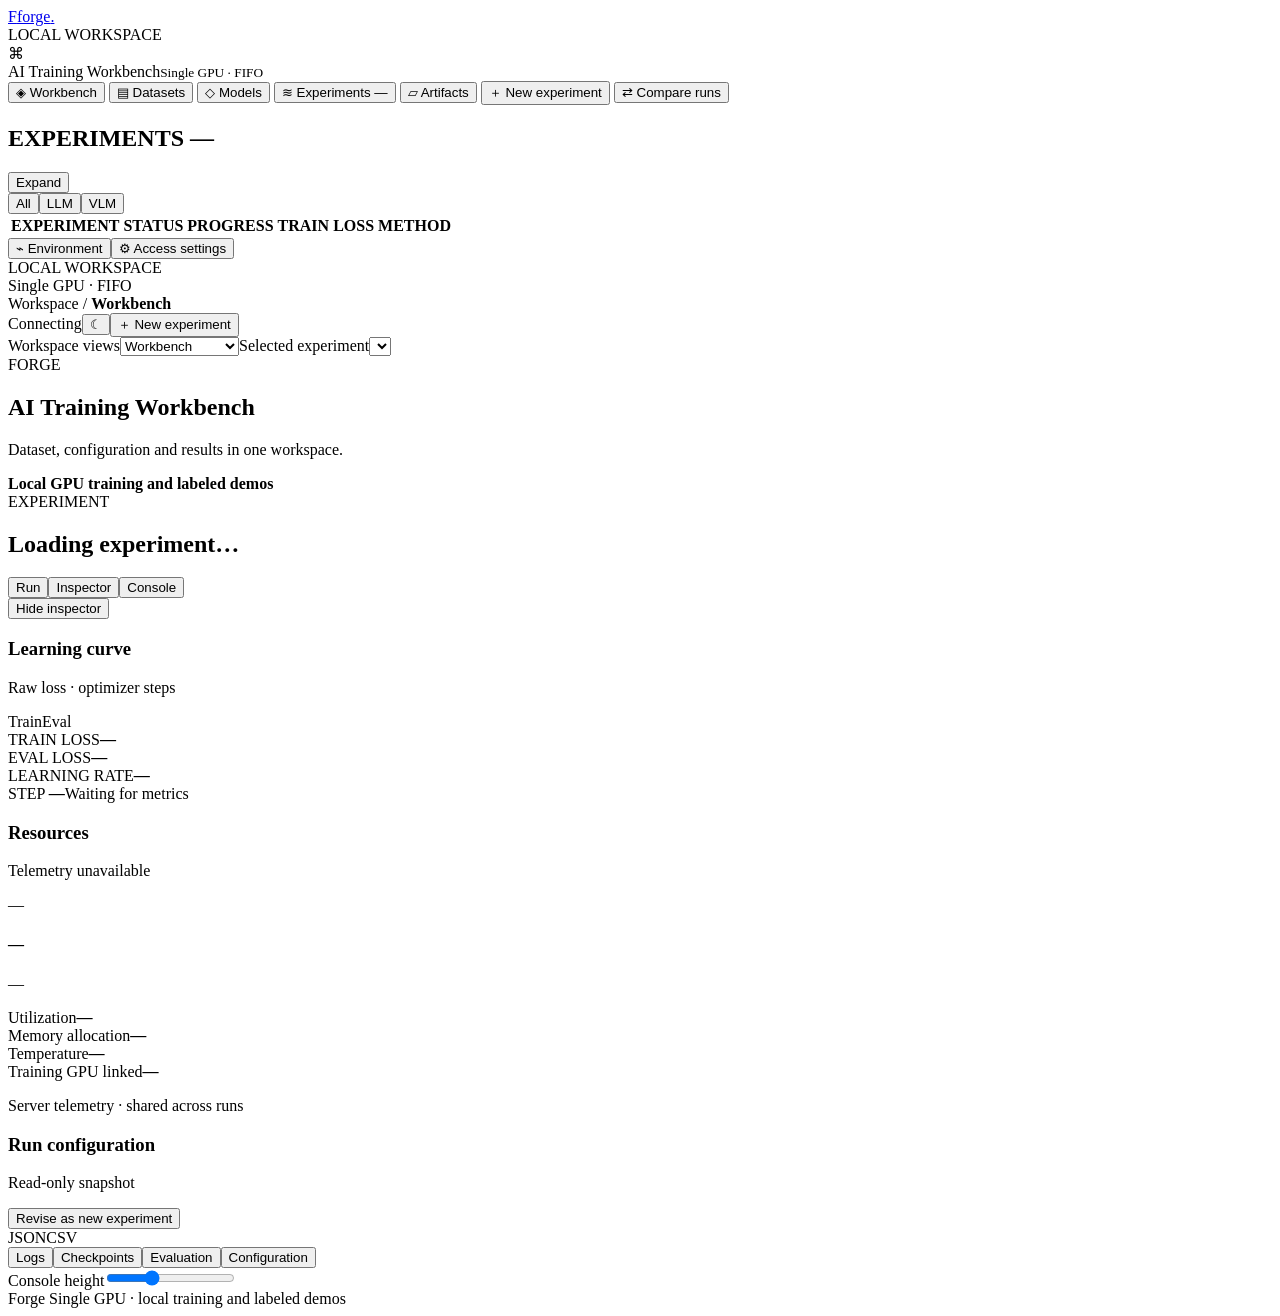
==== commit d839feb6: "fix(ui): enlarge experiment selection and expand explorer space" ====
--- a/static/index.html
+++ b/static/index.html
@@ -17,9 +17,9 @@
     <button class="nav-item" data-nav="compare"><span>⇄</span> Compare runs</button>
   </nav>
   <section class="experiments" id="experiments" aria-label="Experiment explorer">
-    <div class="panel-heading"><h2>EXPERIMENTS <span id="experiment-count" class="count-badge">—</span></h2></div>
+    <div class="panel-heading"><h2>EXPERIMENTS <span id="experiment-count" class="count-badge">—</span></h2><button id="explorer-size-toggle" class="button secondary" type="button" aria-expanded="false" aria-controls="run-explorer-list" aria-label="Expand experiment list">Expand</button></div>
     <div class="filter-group" role="group" aria-label="Filter experiments"><button class="filter active" data-filter="all">All</button><button class="filter" data-filter="LLM">LLM</button><button class="filter" data-filter="VLM">VLM</button></div>
-    <div class="runs-scroll"><table><thead><tr><th>EXPERIMENT</th><th>STATUS</th><th>PROGRESS</th><th>TRAIN LOSS</th><th>METHOD</th><th></th></tr></thead><tbody id="runs-body"></tbody></table></div>
+    <div class="runs-scroll" id="run-explorer-list"><table><thead><tr><th>EXPERIMENT</th><th>STATUS</th><th>PROGRESS</th><th>TRAIN LOSS</th><th>METHOD</th><th></th></tr></thead><tbody id="runs-body"></tbody></table></div>
     <div id="no-runs" class="empty" hidden>No experiments in this view yet</div>
   </section>
   <div class="sidebar-bottom"><nav aria-label="Workspace administration"><button class="nav-item" data-nav="environment"><span>⌁</span> Environment</button><button class="nav-item" data-nav="settings"><span>⚙</span> Access settings</button></nav><div class="demo-tag">LOCAL WORKSPACE</div><div class="local-badge">Single GPU · FIFO</div></div>
